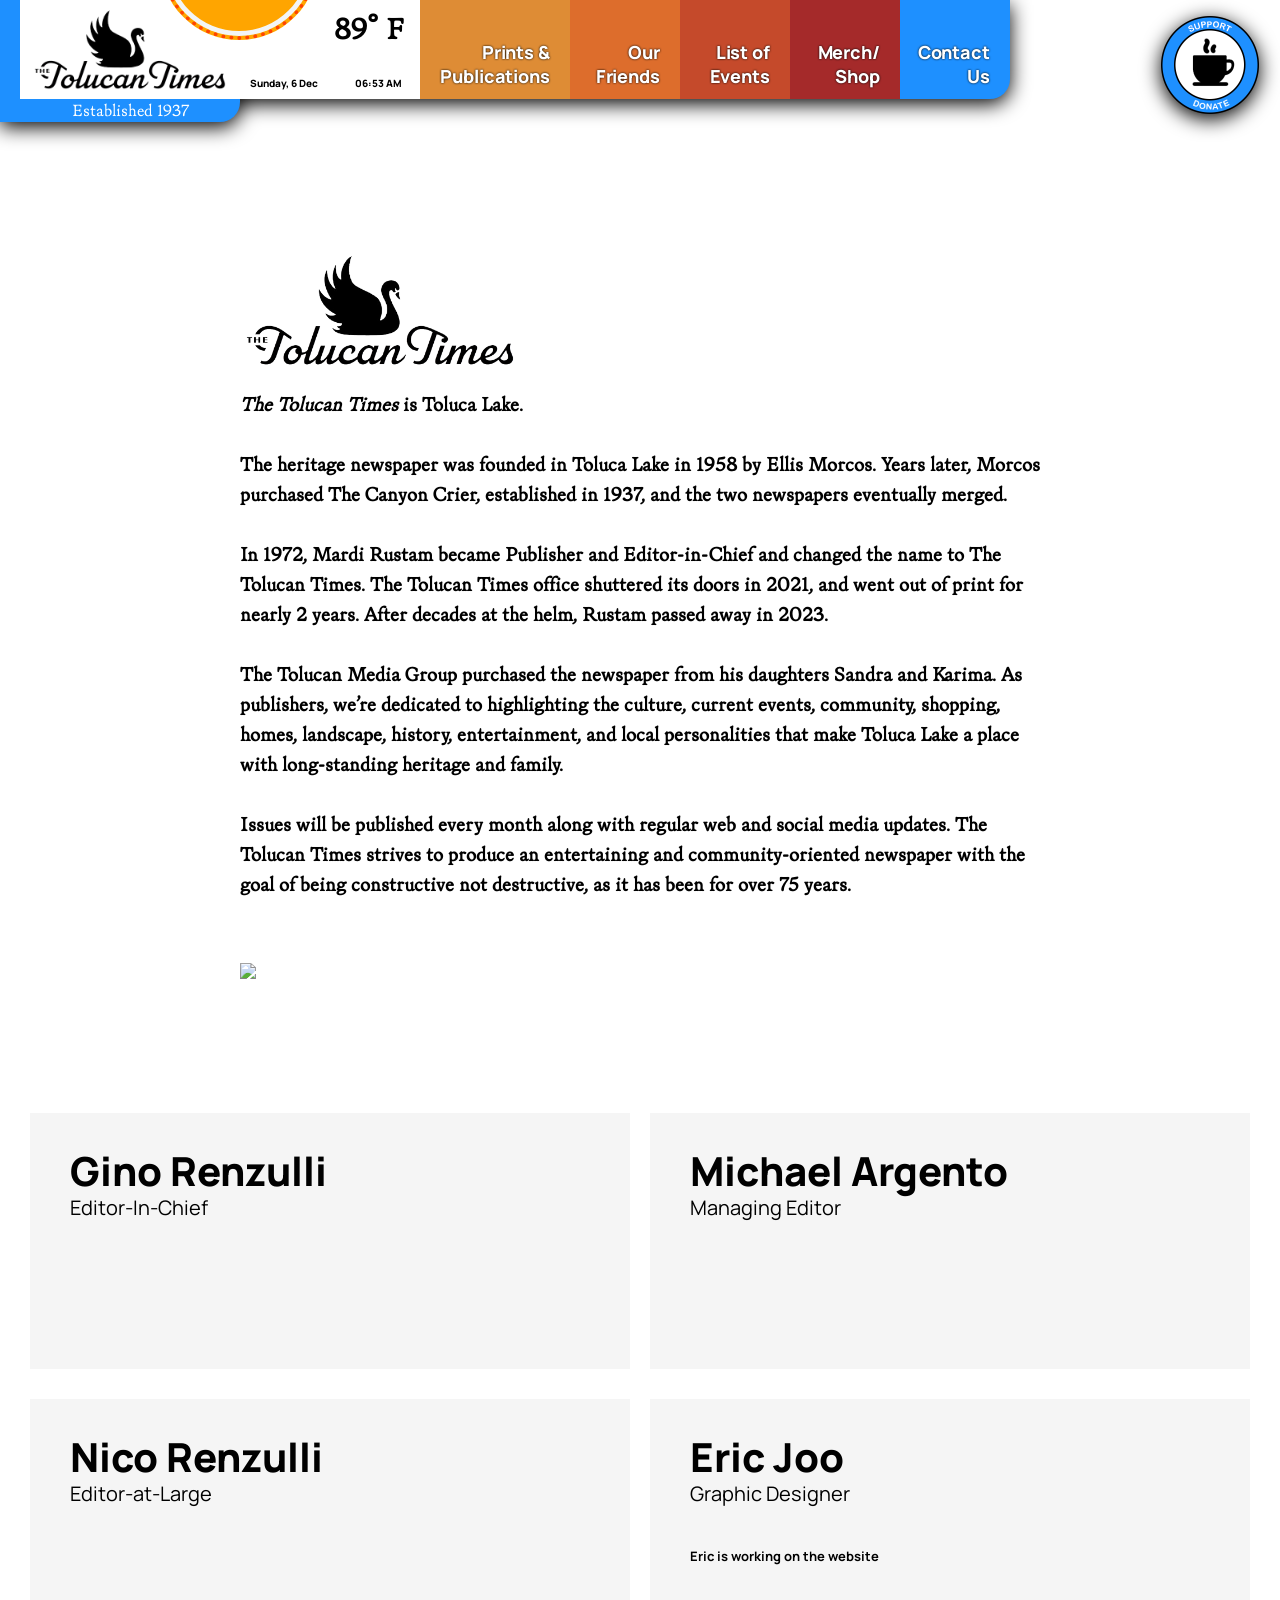
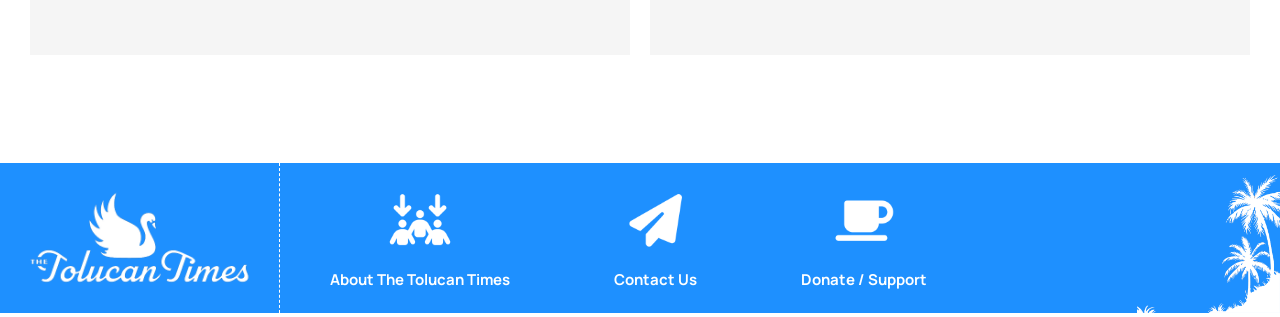
==== aboutus.html @ 935deede "commimts" ====
<!DOCTYPE html>
<html lang="en">

<head>
    <title>The Tolucan Times</title>
    <meta charset="utf-8">
    <meta name="viewport" content="width=device-width, user-scalable=no, minimum-scale=1.0, maximum-scale=1.0">

    <link type="text/css" rel="stylesheet" href="./css/style.css">
    <link type="text/css" rel="stylesheet" href="./css/nav.css">
    <link type="text/css" rel="stylesheet" href="./css/swiper.css">
    <link type="text/css" rel="stylesheet" href="./css/frontpage.css">
    <link type="text/css" rel="stylesheet" href="./css/weather.css">
    <link type="text/css" rel="stylesheet" href="./css/footer.css">
    <link type="text/css" rel="stylesheet" href="./css/aboutus.css">

    <link type="text/css" rel="stylesheet" href="./css/publications.css">

    <link rel="icon" type="image/png" href="images/TTT_Favicon.png">

    <script src="https://cdn.jsdelivr.net/npm/jquery@3.4.1/dist/jquery.min.js"></script>

    <script src="https://unpkg.com/typewriter-effect@latest/dist/core.js"></script>

    <script src="https://cdn.jsdelivr.net/npm/swiper@11/swiper-bundle.min.js"></script>
    <link rel="stylesheet" href="https://cdn.jsdelivr.net/npm/swiper@11/swiper-bundle.min.css" />

    <link rel="preconnect" href="https://fonts.googleapis.com">
    <link rel="preconnect" href="https://fonts.gstatic.com" crossorigin>
    <link href="https://fonts.googleapis.com/css2?family=Syne+Mono&display=swap" rel="stylesheet">

</head>

<body>

    <div class="nav-container">
        <div class="color-container">
            <span></span>
            <img id="mobilenav"
                src="https://upload.wikimedia.org/wikipedia/commons/thumb/b/b2/Hamburger_icon.svg/1024px-Hamburger_icon.svg.png">
        </div>


        <div class="mobilenavbox" id="mobilenavbox">

            <a href="./aboutus.html">
                <div class="mobile-about-box"><img
                        src="https://icons.veryicon.com/png/o/miscellaneous/jt2/question-mark-circle.png"></div>
            </a>

            <a href="https://www.instagram.com/thetolucantimesla/" target="_blank">
                <div class="mobile-social-box"><img src="https://cdn-icons-png.flaticon.com/256/145/145805.png"></div>
            </a>

            <a href="https://ko-fi.com/tolucantimesla#paypalModal">
                <div class="mobile-donate-box"><img src="./images/icons/Donate_Icon.png"></div>
            </a>

            <img src="./images/TT_Swan_BacktoSchool.png">

            <a href="./publicationshome.html">
                <div style="background-color: #de8c35; width: 180px;" class="mobile-sub-box">Prints & Publications</div>
            </a>
            <a href="./ourfriends.html">
                <div style="background-color: #dd6d2c; width: 155px;" class="mobile-sub-box">Our Friends</div>
            </a>
            <a href="./localevents.html">
                <div style="background-color: #c54a2b; width: 134px;" class="mobile-sub-box">Local Events</div>
            </a>
            <a href="tolucantimesmerch.com">
                <div style="background-color:  brown;  width: 119px;" class="mobile-sub-box">Merch / Shop</div>
            </a>
            <a href="./contactus.html">
                <div style="background-color: dodgerblue; width: 110px;" class="mobile-sub-box">Contact Us</div>
            </a>


            <div class="marquee">
                <h1>New Issue Releasing August 23!  </h1>
            </div>
        </div>

        <a href="./index.html">
            <div class="logo-container">
                <img src="./images/TTT_Logo.png">
                <h1>Established 1937</h1>
            </div>
        </a>

        <div class="link-container-0">

            <div class="disc-container">
                <h1></h1>
            </div>

            <div class="container">
                <div class="current-info">

                    <div class="date-container">

                        <div class="date" id="date">
                            Have A Good Day!
                        </div>
                        <div class="time" id="time">
                            <span id="am-pm"></span>
                        </div>


                        <div class="others" id="current-weather-items">


                        </div>
                    </div>
                </div>

                <div class="today" id="current-temp">
                    <div class="other">

                        <div class="temp-night">89&#176; F</div>
                    </div>
                </div>


            </div>
        </div>

        <a href="./publicationshome.html">
            <div class="link-container-1">
                <h1>Prints &<br>Publications</h1>
            </div>
        </a>

        <a href="./ourfriends.html">
            <div class="link-container-2">
                <h1>Our<br>Friends</h1>
            </div>
        </a>

        <a href="./localevents.html">
            <div class="link-container-3">
                <h1>List of<br>Events</h1>
            </div>
        </a>

        <a href="tolucantimesmerch.com">
            <div class="link-container-4">
                <h1>Merch/<br>Shop</h1>
            </div>
        </a>

        <a href="./contactus.html">
            <div class="link-container-5">
                <h1>Contact Us</h1>
            </div>
        </a>

        <a href="https://ko-fi.com/tolucantimesla#paypalModal">
            <div class="donate-container">
                <img src="./images/icons/Donate_Icon.png">
                <!-- <h1>Support by Donating</h1> -->
            </div>
        </a>

    </div>


    <div class="aboutus-container">

        <div class="aboutus-intro-container">
            <img src="./images/TTT_Logo.png" style="width:280px">
            <h1><span style="font-style: italic;">The Tolucan Times</span>  is Toluca Lake.<br><br>
The heritage newspaper was founded in Toluca Lake in 1958 by Ellis Morcos. Years later, Morcos purchased The Canyon Crier, established in 1937, and the two newspapers eventually merged.<br><br>
In 1972, Mardi Rustam became Publisher and Editor-in-Chief and changed the name to The Tolucan Times. The Tolucan Times office shuttered its doors in 2021, and went out of print for nearly 2 years. After decades at the helm, Rustam passed away in 2023.<br><br>
The Tolucan Media Group purchased the newspaper from his daughters Sandra and Karima. As publishers, we’re dedicated to highlighting the culture, current events, community, shopping, homes, landscape, history, entertainment, and local personalities that make Toluca Lake a place with long-standing heritage and family.<br><br>
Issues will be published every month along with regular web and social media updates. The Tolucan Times strives to produce an entertaining and community-oriented newspaper with the goal of being constructive not destructive, as it has been for over 75 years.
</h1>
            <img src="./images/about_us_image.JPG">
            
        </div>

        <div class="writer-container">
            <div class="writer-box">
                <h1>Gino Renzulli</h1>
                <h2>Editor-In-Chief</h2>
                <h3></h3>
                <h4>
                </h4>
                <!-- <img src="./images/Gino_Profile.png"> -->
            </div>
            <div class="writer-box">
                <h1>Michael Argento</h1>
                <h2>Managing Editor</h2>
                <h3></h3>
                <h4></h4>
                    <!-- <img src="./images/Michael_Profile.png"> -->
            </div>
            
        </div>
        
        
        <div class="writer-container">
             <div class="writer-box">
                <h1>Nico Renzulli</h1>
                <h2>Editor-at-Large</h2>
                <h3></h3>
                <h4></h4>
                    <!-- <img src="./images/Michael_Profile.png"> -->
            </div>
            <div class="writer-box">
                <h1>Eric Joo</h1>
                <h2>Graphic Designer</h2>
                <h4>Eric is working on the website
                </h4>
                <!-- <img src="./images/Gino_Profile.png"> -->
            </div>
        </div>
        <br>
        <br>
        <br>
        <br>
        <br>
        <br>


    </div>

    



    <footer>

        <a href="./index.html">
            <div class="footer-logo"><img src="./images/TTT_Logo.png"></div>
        </a>

        <div class="footer-links">
            <a href="./aboutus.html">
                <div class="footer-link"><img src="./images/icons/AbouUs_Icon.png"></div>
                <h1>About The Tolucan Times</h1>
            </a>
        </div>
        <div class="footer-links">
            <a href="./contactus.html">
                <div class="footer-link"><img src="./images/icons/Contact_Icon.png"></div>
                <h1>Contact Us</h1>
            </a>
        </div>
        <div class="footer-links">
            <a href="https://ko-fi.com/tolucantimesla#paypalModal">
                <div class="footer-link"><img src="./images/icons/FooterDonate_Icon.png"></div>
                <h1>Donate / Support</h1>
            </a>
        </div>

        <div class="footer-bg">
            <img src="./images/Footer_Bg_Desktop.png">
        </div>

        <a href="./index.html">
            <div class="mobile-footer">
                <img src="./images/TTT_Logo.png">
            </div>
        </a>

        <div class="mobile-footer-links">
            <a href="./aboutus.html">
                <h1>About Us</h1>
            </a>
            <a href="./contactus.html">
                <h1>Contact Us</h1>
            </a>
            <a href="https://ko-fi.com/tolucantimesla#paypalModal">
                <h1>Donate / Support</h1>
            </a>
        </div>

        <div class="mobile-footer-bg">
            <img src="./images/Footer_Bg.png">
        </div>




    </footer>


    <script src="https://cdnjs.cloudflare.com/ajax/libs/moment.js/2.29.1/moment.min.js"
        integrity="sha512-qTXRIMyZIFb8iQcfjXWCO8+M5Tbc38Qi5WzdPOYZHIlZpzBHG3L3by84BBBOiRGiEb7KKtAOAs5qYdUiZiQNNQ=="
        crossorigin="anonymous" referrerpolicy="no-referrer"></script>

    <script src="javascript/script.js"></script>


    <!-- Mobile Nav Button -->
    <script>
        $("#mobilenav").click(function () {
            $("#mobilenavbox").toggle();
        });
    </script>

<script>
    var app = document.getElementById('intro');

var typewriter = new Typewriter(app, {
    loop: true,
    delay: 105,
});

typewriter.typeString('-Founders Name 1937')
    .pauseFor(250000)
    .deleteAll()
    .start();
</script>




</body>

</html>
---- css/style.css ----
@font-face {
    font-family: pt root;
    src: url(../fonts/pt-root.ttf);
}

@font-face {
    font-family: Fraunces;
    src: url(../fonts/Fraunces.ttf);
}

@font-face {
    font-family: Fraunces Italic;
    src: url(../fonts/Fraunces-Italic.ttf);
}

@font-face {
    font-family: Manrope;
    src: url("../fonts/Manrope.ttf");
}

@font-face {
    font-family: Bookish;
    src: url("../fonts/Bookish.otf");
}

body {
    margin: 0px;
    padding: 0px;
}

/* hide scrollbar but allow scrolling */
element {
    -ms-overflow-style: none; /* for Internet Explorer, Edge */
    scrollbar-width: none; /* for Firefox */
    overflow-y: scroll;
  }
  body::-webkit-scrollbar {
    display: none; /* for Chrome, Safari, and Opera */
  }



.slide-container {
    z-index: -2;
    width: 100vw;
    height: 60vh;
    min-height: 500px;
    background-color: antiquewhite;
    margin: 0px;
    padding: 0px;
}

.hp-container{
    width: 100%;
    height: 400px;
    box-sizing: border-box;
    display: flex;
    flex-direction: row;
}

@media all and (max-width: 800px) {
    .hp-container{
       flex-direction: column;
       height: 1142px;
    }
}

.medium-box{
    width: 50vw;
    box-sizing: border-box;
    padding: 0px;
    margin: 0px;
    text-align: center;
    
}

@media all and (max-width: 800px) {
    .medium-box{
       width: 100vw;
    }
}

.medium-box img{
    object-fit: cover;
    width: 100%;
    height: 100%;
}

.medium-box-links{
    width: 25vw;
    box-sizing: border-box;
    padding: 0px;
    margin: 0px;
    text-align: center;
    
}

@media all and (max-width: 800px) {
    .medium-box-links{
       width: 100vw;
       height: 450px;
    }
}

.medium-box-links img{
    object-fit: cover;
    width: 100%;
    height: 100%;
}



.medium-sub-box{
    height: 50%;
    width: 100%;
    border-bottom: 1px solid black;
    box-sizing: border-box;
    background-color: aliceblue;
}

@media all and (max-width: 800px) {
    .medium-sub-box{
       width: 100%;
    }
}

.medium-sub-box h1{

    position: absolute;
    font-family: Manrope;
    font-size: 20px;
    line-height: 50px;
    font-weight: 900;
    letter-spacing: -0.1px;
    margin-left: 20px;
    margin-top: 20px;
    color: black;
    background-color: #de8c35;
    border-radius: 100px;
    padding: 0px 20px;
    filter: drop-shadow(0px 3px 4px black);
}

.medium-sub-box img{
    object-fit: cover;
    width: 100%;
    height: 100%;

}

.medium-featured-box{
    height: 100%;
    border-bottom: 1px solid black;
    box-sizing: border-box;
    align-items: center;
}

.medium-featured-box img{
    object-fit: cover;
    width: 100%;
    height: 100%;
}

.medium-featured-text{
    position: absolute;
    left: 0;
    z-index: 2;
    width: 200px;
    height: 110px;
    background-color:#de8c35;
    border-radius: 0px 0px 30px 0px;
    filter: drop-shadow(0px 3px 4px black);
}

.medium-featured-text h1{
    font-family: Manrope;
    font-size: 20px;
    font-weight: 900;
    width: 80%;
    margin: auto;
    padding-top: 25px;
    color: black;
}

.medium-featured-text h2{
    font-family: Manrope;
    font-size: 13px;
    font-weight: 300;
    color: white;
    width: 120px;
    margin: auto;
    margin-top: 5px;
    padding: 7px 0px;
    background-color: #c54a2b;
    border-radius: 100px;
}


.large-box{
    width: 50vw;
    box-sizing: border-box;
    padding: 10px 30px;
    margin: 0px;
    border-left: .5px solid black;
    border-right: .5px solid black;
    border-bottom: .5px solid black;
    text-align: center;
    align-items: center;
}

@media all and (max-width: 800px) {
    .large-box{
       width: 100vw;
    }
}

.large-box h1{

    font-family: Bookish;
    font-size: 20px;
    font-weight: 900;
    letter-spacing: -0.1px;
    text-transform: uppercase;
    color: black;

}

.large-box img{
    object-fit: cover;
    width: 100%;
    height: 80%;
}

.mobile-hp-container{
    width: 100vw;
    height: 50vw;
    display:none;
}

@media all and (max-width: 800px) {
    .mobile-hp-container{
       display: flex;
       flex-direction: row;
    }
}

.mobilehp-sub-box{
    width: 50%;
    height: 100%;
}

.mobilehp-sub-box img{
    object-fit: cover;
    width: 100%;
    height: 100%;
}
---- css/nav.css ----
.nav-container {
    position: absolute;
    top: 0px;
    left: 0px;
    width: 100vw;
    height: 100px;
    display: flex;
    flex-direction: row;
    z-index: 5;
    filter: drop-shadow(0px 5px 10px black);
}

.color-container {
    width: 20px;
    height: 122px;
    padding: 0px;
    margin: 0px;
    background-color: dodgerblue;
    display: flex;
    justify-content: center;
    align-items: center;

}

@media all and (max-width: 800px) {
    .color-container{
       width: 40px;
       height: 80px;
      
    }
}

.color-container img{
    display: none;
    object-fit: contain;
    height: 50%;
    width: 63%;
    filter: invert(1);
    vertical-align: middle;
}

@media all and (max-width: 800px) {
    .color-container img{
       display: block;
    }
}

#mobilenav{
    padding: 12px 3px;
}

.mobilenavbox{
    display: none;
    position: absolute;
    top: 80px;
    width: 100%;
    height: 295px;
    background-color: white;
    
    transform-origin: top;
    padding: 20px 0px;
    margin: 0px;
    flex-direction: row;
    box-sizing: border-box;
}

.mobilenavbox img{
    position: absolute;
    top: 0px;
    left: 0px;
    object-fit: cover;
    width: 100%;
    height: 100%;
  
}


#mobilenavbox{

}

@keyframes mobileload {

    0% {
        transform: scaleY(0%);
    }


    100% {
        transform: scaleY(100%);
    }

}

.mobile-sub-box{
    width: fit-content;
    height: 22px;
    margin-bottom: 10px;
    padding: 10px 20px 10px 18px;
    color: white;
    font-family: manrope;
    font-size: 16px;
    font-weight: 600;
    border-radius: 0px 100px 100px 0px;
    filter: drop-shadow(0px 3px 0.1px darkgrey);
  
}

.mobile-about-box{
    position: absolute;
    right: 0px;
    top: 20px;
    width: 45px;
    height: 45px;
    border-radius: 5px 0px 0px 5px;
    background-color: #de8c35;
    z-index: 2;
    filter: drop-shadow(0px 3px 0.1px darkgrey)
}

.mobile-about-box img{
    object-fit: cover;
    width: 60%;
    height: 60%;
    filter: invert(1);
    position: absolute;
    top: 50%;
    left: 50%;
    transform: translate(-50%, -50%);
}

.mobile-social-box{
    position: absolute;
    right: 0px;
    top: 75px;
    width: 45px;
    height: 45px;
    border-radius: 5px 0px 0px 5px;
    background-color: #dd6d2c;
    z-index: 2;
    filter: drop-shadow(0px 3px 0.1px darkgrey)
}

.mobile-social-box img{
    object-fit: cover;
    width: 60%;
    height: 60%;
    filter: brightness(4);
    position: absolute;
    top: 50%;
    left: 50%;
    transform: translate(-50%, -50%);
}

.mobile-donate-box{
    position: absolute;
    right: 20px;
    top: 190px;
    width: 80px;
    height: 80px;
    border-radius: 100%;
    z-index: 2;
}

.mobile-donate-box img{
    object-fit: cover;
    width: 100%;
    height: 100%;
}

.marquee{
    position: absolute;
    display: flex;
    top: 295px;
    left: 0px;
    width: 100vw;
    height: 20px;
    background-color: tan;
    padding-bottom: 7px;
    overflow: hidden;
}

.marquee h1{
    font-family: Manrope;
    font-size: 10px;
    font-weight: 200;
    white-space: nowrap;
}

.logo-container {
    width: 200px;
    height: 100px;
    padding: 0px 10px;
    margin: 0px;
    background-color: white;
}

@media all and (max-width: 800px) {
    .logo-container{
        width: 180px;
       height: 70px;
       padding: 5px 0px;
    }
}

.logo-container img {
    object-fit: contain;
    width: 100%;
    height: 100%;
}

.logo-container h1 {
    position: absolute;
    left: 20px;
    top: 88px;
    width: 220px;

    font-family: Bookish;
    font-size: 17px;
    font-weight: 400;
    color: white;
    padding: 1.1px 0px;

    background-color: dodgerblue;
    text-align: center;
    border-radius: 0px 0px 20px 0px;
}

@media all and (max-width: 800px) {
    .logo-container h1{
        display: none;
        width: 180px;
        font-size: 12px;
       left: 20px;
       top: 72px;
       height: 15px;
       padding-top: 4px;
    }
}

.nav-container a {
    text-decoration: none;
}

.disc-container{
    width: 150px;
    height: 150px;
    border-radius: 100%;

    position: absolute;
    left: 160px;
    top: -118px;

    background-color: orange;
    
    border: 4px dotted orangered;
    box-shadow: 0 0 0 5px #f3f5f6 inset;
    animation: linear 50s rotatesun infinite;
    transform: rotate(0deg);
}

@media all and (max-width: 800px) {
    .disc-container{
        left: 160px;
    }
}

@keyframes rotatesun {

    0% {
        transform: rotate(0deg);
    }


    100% {
        transform: rotate(360deg);
    }

}

.link-container-0 {
    width: 180px;
    height: 99px;
    background-color: white;
    box-sizing: border-box;

    text-align: left;
    transition: .2s;
    overflow: hidden;
}

@media all and (max-width: 800px) {
    .link-container-0{
       width: calc(100vw - 220px);
       height: 80px;
    }
}

.link-container-0 h1 {
    font-family: Manrope;
    font-size: 12px;
    line-height: 18px;
    font-weight: 900;
    letter-spacing: -0.1px;
    color: black;
    margin: 0px;
    padding: 15px 0px 0px 15px;
}

.link-container-1 {
    width: 150px;
    height: 99px;
    background-color: #de8c35;
    box-sizing: border-box;

    text-align: right;
    transition: .2s;
}

.link-container-1 h1 {
    font-family: Manrope;
    font-size: 18px;
    font-weight: 900;
    letter-spacing: -0.1px;
    color: white;
    filter: drop-shadow(0px 0px 1px black);
    margin: 0px;
    padding: 40px 20px 0px 0px;
}

.link-container-2 {
    width: 110px;
    height: 99px;
    background-color: #dd6d2c;
    box-sizing: border-box;

    text-align: right;
    transition: .2s;

}

.link-container-2 h1 {
    font-family: Manrope;
    font-size: 18px;
    font-weight: 900;
    letter-spacing: -0.1px;
    color: white;
    filter: drop-shadow(0px 0px 1px black);
    margin: 0px;
    padding: 40px 20px 0px 0px;
}

.link-container-3 {
    width: 110px;
    height: 99px;
    background-color: #c54a2b;
    box-sizing: border-box;
    transition: .2s;
    text-align: right;
}

.link-container-3 h1 {
    font-family: Manrope;
    font-size: 18px;
    font-weight: 900;
    letter-spacing: -0.1px;
    color: white;
    filter: drop-shadow(0px 0px 1px black);
    margin: 0px;
    padding: 40px 20px 0px 0px;
}

.link-container-4 {
    width: 110px;
    height: 99px;
    background-color: brown;
    box-sizing: border-box;
    border-radius: 0px 0px 0px 0px;
    text-align: right;
    transition: .2s;
}

.link-container-4 h1 {
    font-family: Manrope;
    font-size: 18px;
    font-weight: 900;
    letter-spacing: -0.1px;
    color: white;
    filter: drop-shadow(0px 0px 1px black);
    margin: 0px;
    padding: 40px 20px 0px 0px;
}

.link-container-5 {
    width: 110px;
    height: 99px;
    background-color: dodgerblue;
    box-sizing: border-box;
    border-radius: 0px 0px 20px 0px;
    text-align: right;
    transition: .2s;
}

.link-container-5 h1 {
    font-family: Manrope;
    font-size: 18px;
    font-weight: 900;
    letter-spacing: -0.1px;
    color: white;
    filter: drop-shadow(0px 0px 1px black);
    margin: 0px;
    padding: 40px 20px 0px 0px;
}

.link-container-1:hover {
    background-color: dodgerblue;
}
.link-container-2:hover {
    background-color: dodgerblue;
}
.link-container-3:hover {
    background-color: dodgerblue;
}
.link-container-4:hover {
    background-color: dodgerblue;
}
.link-container-5:hover {
    background-color: dodgerblue;
}

@media all and (max-width: 800px) {
    .link-container-1{
       display: none;
    }
    .link-container-2{
        display: none;
    }
    .link-container-3{
        display: none;
    }
    .link-container-4{
        display: none;
    }
    .link-container-5{
        display: none;
    }
}


.donate-container {
    position: absolute;
    right: 20px;
    top: 15px;
    width: 100px;
    height: 100px;
    border-radius: 100%;
    transition: 2s;
    z-index: 5;
    padding: 0px;
    text-align: center;
}

@media all and (max-width: 800px) {
        .donate-container{
           display: none;
        }
    }



.donate-container img{
    object-fit: cover;
    width: 100%;
    height: 100%;

}

.donate-container h1{ 
    display: none;
    font-family: Manrope;
    font-weight: 900;
    font-size: 20px;
    color: white;
    margin-top: 30px;
    transition: .5s;
    filter: drop-shadow(0 0 1px black);
    animation: .5s loadindonate;
    transform: translateY(0px);
}

.donate-container:hover{
    transform: rotate(360deg);
}
---- css/frontpage.css ----
.frontpage-container {
    height: 500px;
    width: 100vw;

}

.frontpage-header {
    width: 40vw;
    height: 120px;
    margin: auto;
    margin-top: -10px;
    text-align: center;
    border: 1px dashed black;
    border-width: 0px 1px;
}

.frontpage-header h1 {
    font-family: Bookish;
    font-size: 50px;
    border-bottom: 1px dashed black;
    letter-spacing: -.1px;

    padding-top: 20px;
}

.frontpage-header h2 {
    font-family: Bookish;
    font-size: 15px;
    margin-top: -20px;
}

.frontpage-article-container {
    width: 96vw;
    margin-top: 20px;
    margin-left: 2vw;
    margin-right: 2vw;
    display: flex;
    flex-direction: row;
    border-top: 1px dashed black;
}

.tall-article-container {
    width: 30vw;
    padding: 20px;
    text-align: left;
}

.tall-article-container h1 {
    font-family: bookish;
    font-size: 20px;
    font-weight: 300;
    margin-bottom: -0px;
}

.tall-article-container h2 {
    font-family: bookish;
    font-size: 13px;
    font-weight: 300;
    padding-bottom: 30px;
    border-bottom: 1px dashed black;
}

.middle-article-container {
    width: 46vw;
    border-left: 1px dashed black;
    border-right: 1px dashed black;
    padding: 10px;
    text-align: center;

}

.middle-article-container p{
    font-family: manrope;
    font-weight: 300;
    font-size: 10px;
    padding: 0px;
    margin-top: -2px;
}

.middle-article-container h1 {
    font-family: Bookish;
    font-weight: 300;
    font-size: 30px;
    line-height: 45px;
    padding: 0px;
    padding-bottom: 15px;
    margin: 15px 10px 10px 10px;
    border-bottom: 1px dashed black;
}

.middle-article-container img{
    object-fit: cover;
    width: 100%;
    height: 100%;
}

.spacer-container{
    width: 100vw;
    height: 50vh;
}
---- css/weather.css ----
@import url('https://fonts.googleapis.com/css2?family=Poppins:wght@100;200;400;700&display=swap');


.date-container .time{
    position: absolute;

    left: 355px;
    top: 76px;

    font-family: Manrope;
    font-weight: 900;
    font-size: 10px;
}

@media all and (max-width: 800px) {
    .date-container .time{
       left: auto;
       right: 10px;
       top: 60px;
       font-size: 10px;
       font-weight: 300;
    }
}


.date-container .date{
    position: absolute;

    left: 250px;
    top: 76px;

    font-family: Manrope;
    font-weight: 900;
    font-size: 10px;
}

@media all and (max-width: 800px) {
    .date-container .date{
       left: auto;
       right: 10px;
       top: 45px;
       font-size: 10px;
       font-weight: 300;
    }
}

.today .temp-night{
    position: absolute;

    left: 334px;
    top: 10px;

    font-family: Bookish;
    font-weight: 900;
    font-size: 30px;

    
}

@media all and (max-width: 800px) {
    .today .temp-night{
       left: auto;
       right: 10px;
       top: 10px;
       font-size: 18px;
       font-weight: 300;
    }
}
---- css/footer.css ----
footer {
    position: absolute;
    width: 100vw;
    height: 150px;
    background-color: dodgerblue;
}

@media all and (max-width: 800px) {
    .footer {
        height: 500px;
    }
}

.footer-logo {
    height: 100px;
    float: left;
    padding: 25px;
    border-right: 1px dashed white;
}

@media all and (max-width: 800px) {
    .footer-logo {
        display: none;
    }
}

.footer-logo img {
    object-fit: contain;
    height: 100%;
    width: 100%;
    filter: invert(1);
}

.footer-links {
    padding: 0px 50px;
    margin-top: 22px;
    display: inline-block;
}

@media all and (max-width: 800px) {
    .footer-links {
        display: none;
    }
}



.footer-links a {
    text-decoration: none;
}

.footer-link {

    text-align: center;
}

.footer-link img {
    width: 70px;
}

.footer-links h1 {
    text-decoration: none;
    font-family: Manrope;
    font-size: 15px;
    color: white;

}

.footer-bg{
    position: absolute;
    right: 0px;
    bottom: 0px;
    height: 150px;
}

@media all and (max-width: 800px) {
    .footer-bg {
        display: none;
    }
}



.footer-bg img{
    object-fit: cover;
    width: 100%;
    height: 100%;
}

.mobile-footer{
    display: none;
    width: 200px;
    filter: invert(1);
    margin: auto;
    padding-top: 30px;
    
}

@media all and (max-width: 800px) {
    .mobile-footer {
        display: block;
    }
}


.mobile-footer img{
    object-fit: cover;
    width: 100%;
    height: 100%;
}

.mobile-footer-links{
    width: 100vw;
    height: 180px;
    display: none;
    flex-direction: column;
    justify-content: center;
    text-align: center;
    background-color: dodgerblue;
    padding-bottom: 30px;
}

@media all and (max-width: 800px) {
    .mobile-footer-links {
        display: flex;
    }
}

.mobile-footer-links a{
    text-decoration: none;
}

.mobile-footer-links h1{
   
    font-family: Manrope;
    font-size: 15px;
    color: white;
   
}

.mobile-footer-bg{
    display: none;
    width: 100vw;
    position: relative;
    bottom: 90vw;
    z-index: 100;
}

@media all and (max-width: 800px) {
    .mobile-footer-bg {
        display: block;
    }
}

.mobile-footer-bg img{
    object-fit: cover;
    width: 100%;
    height: 100%;
}
---- css/aboutus.css ----
.aboutus-container{
    width: 100vw;
    box-sizing: border-box;
    overflow: hidden;
}

@media all and (max-width: 800px) {
    .aboutus-intro-container {
        width: 250px;
    }
}

.aboutus-intro-container{
    
    width: 800px;
    margin: auto;
    margin-top: 200px;
    margin-bottom: 100px;
}

@media all and (max-width: 800px) {
    .aboutus-intro-container {
        width: 250px;
    }
}

.aboutus-intro-container img{
    width: 250px;
}

.aboutus-intro-container h1{
    font-family: Bookish;
    font-size: 20px;
    line-height: 30px;
    width: 800px;
}

@media all and (max-width: 800px) {
    .aboutus-intro-container h1{
        font-size: 15px;
        line-height: 25px;
        width: 250px;
    }
}

.aboutus-intro-container h2{
    font-family: Manrope;
    font-size: 20px;
    font-weight: 900;
    line-height: 30px;
    width: 80vw;
}

@media all and (max-width: 800px) {
    .aboutus-intro-container h2{
        font-size: 15px;
    }
}

.aboutus-intro-container img{
    width: 100%;
    margin-top: 50px;
}

.writer-container{
    width: 100vw;
    display: flex;
    flex-direction: row;
    padding: 20px;
    box-sizing: border-box;
    margin-bottom: -30px;
}

@media all and (max-width: 800px) {
    .writer-container{
     height: auto;
        flex-direction: column;
        padding: 0px;
    }
}


.writer-box{
    width: 50vw;
    height: 20vw;
    background-color: whitesmoke;
    padding: 10px;
    margin: 10px;
    box-sizing: border-box;
}

@media all and (max-width: 800px) {
    .writer-box{
        width: 100vw;
        height: 70vw;
        margin: 0px;
      
    }
}

.writer-box h1{
    font-family: Manrope;
    font-size: 40px;
    font-weight: 900;
    position: relative;
    padding: 0px;
    margin: 20px 0px;
    margin-bottom: -20px;
    left: 30px;
    z-index: 2;
}

@media all and (max-width: 800px) {
    .writer-box h1{
        font-size: 30px;
        line-height: 40px;
        margin-bottom: -5px;
    }
}

.writer-box h2{
    font-family: Manrope;
    font-size: 20px;
    font-weight: 400;
    position: relative;
    left: 30px;
    margin-bottom: 40px;
    z-index: 2;
}
.writer-box h3{
    font-family: Manrope;
    font-size: 13px;
    font-weight: 400;
    position: relative;
    left: 25px;
    z-index: 2;
}

@media all and (max-width: 800px) {
    .writer-box h3{
        font-size: 10px;
    }
}

.writer-box h4{
    font-family: Manrope;
    font-size: 13px;
    position: relative;
    left: 30px;
    width: 300px;
    z-index: 2;
}

@media all and (max-width: 800px) {
    .writer-box h4{
        font-size: 10px;
        width: 250px;
        
    }
}

.writer-box img{
    position: relative;
    top: -245px;
    object-fit: contain;
    width: 100%;
    height: 100%;
    z-index: 1;
}
---- css/publications.css ----
.publications-container {
    width: 100vw;
    height: 350px;
    display: flex;
    flex-direction: row;
    justify-content: space-evenly;
    padding: 50px 0px;
    margin-bottom: 0px;
}

@media all and (max-width: 800px) {
    .publications-container {
        justify-content: space-evenly;
        height: 240vw;
        flex-wrap: wrap;
        margin-bottom: -40px;
    }
}




.publications-box {
    width: 180px;
    height: 270px;
    text-align: center;
}

@media all and (max-width: 800px) {
    .publications-box {
        width: 45vw;
        height: 50vw;
        background-color: aqua;
    }
}



.publications-box a {
    text-decoration: none;
}

.publications-box h1 {
    font-family: Manrope;
    font-weight: 900;
    font-size: 18px;
    color: black;
    text-decoration: underline;
}

.publications-box h2 {
    font-family: Manrope;
    font-weight: 300;
    font-size: 12px;
    color: black;
}

.publications-box img {
    object-fit: cover;
    width: 100%;
    height: 100%;
    filter: drop-shadow(0px 0px 3px black);
}


.other-publications-container {
    width: 100vw;
    height: 50vw;
    display: flex;
    flex-direction: row;
    margin-top: -50px;
}

@media all and (max-width: 800px) {
    .other-publications-container {
        flex-direction: column;
        height: 200vw;
    }
}

.history-container {
    width: 50%;
    height: 100%;
    text-align: left
}

@media all and (max-width: 800px) {
    .history-container{
        width: 100vw;
    }
}

.history-container h1{
    position: absolute;
    left: 10px;

    width: 400px;

    font-family: Manrope;
    font-size: 18px;
    line-height: 30px;
    color: white;
    background-color: black;
    padding: 30px 30px;
}

@media all and (max-width: 800px) {
    .history-container h1{
        font-size: 12px;
        line-height: 20px;
        width: 70vw;
    }
}

.history-container img{
    object-fit: cover;
    width: 100%;
    height: 100%;
}
.history-container a{
    color: dodgerblue;
}

.obituary-container {
    width: 50%;
    height: 100%;
    background-color: black;
    text-align: right;
}

@media all and (max-width: 800px) {
    .obituary-container{
        width: 100vw;
    }
}

.obituary-container h1{
    position: absolute;
    right: 10px;

    width: 400px;

    font-family: Manrope;
    font-size: 18px;
    line-height: 30px;;
    color: white;
    background-color: black;
    padding: 30px 30px;
}

@media all and (max-width: 800px) {
    .obituary-container h1{
        font-size: 12px;
        line-height: 20px;
    }
}
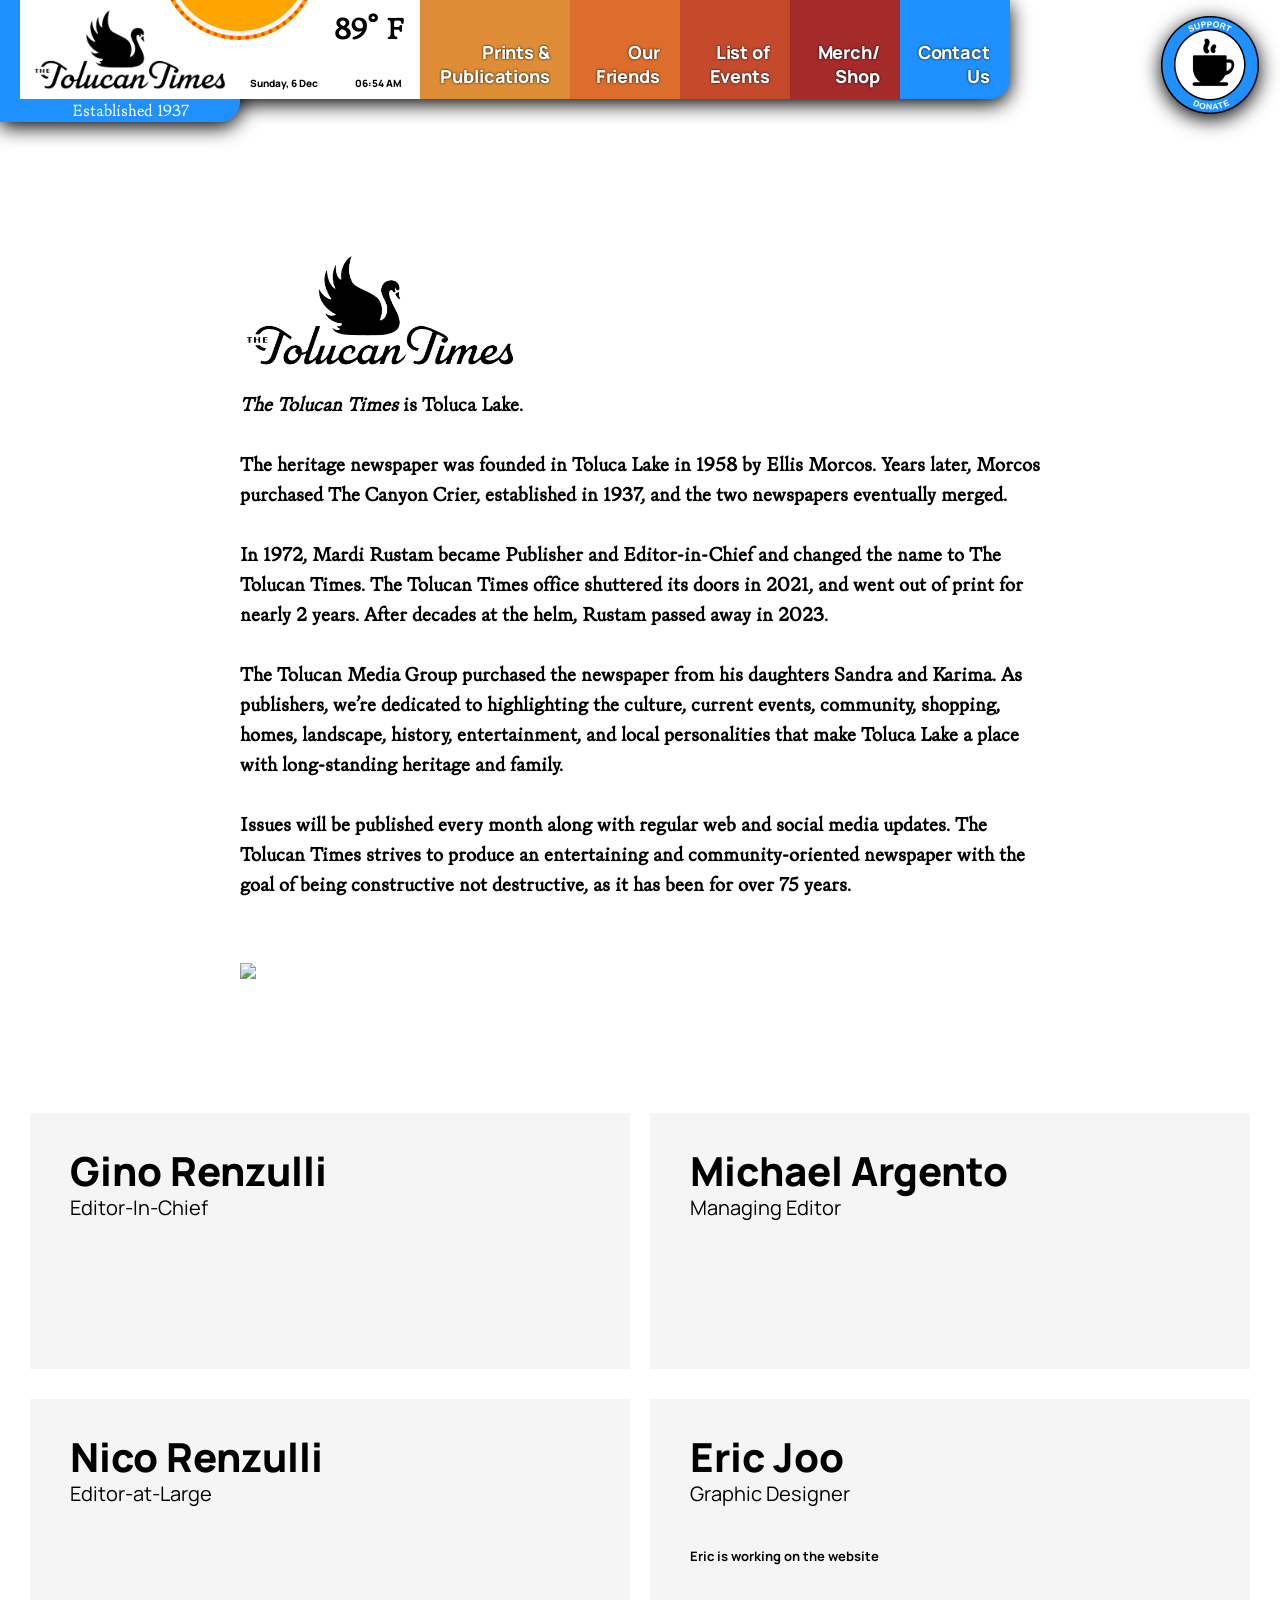
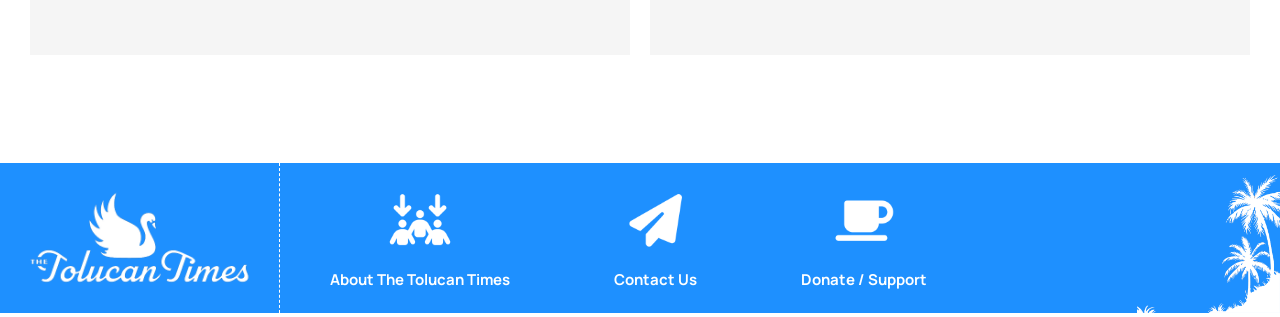
==== commit 1f05673f: "Eric Changes to nav link to shop" ====
--- a/aboutus.html
+++ b/aboutus.html
@@ -67,7 +67,7 @@
             <a href="./localevents.html">
                 <div style="background-color: #c54a2b; width: 134px;" class="mobile-sub-box">Local Events</div>
             </a>
-            <a href="tolucantimesmerch.com">
+            <a href="./comingsoon.html">
                 <div style="background-color:  brown;  width: 119px;" class="mobile-sub-box">Merch / Shop</div>
             </a>
             <a href="./contactus.html">
@@ -142,7 +142,7 @@
             </div>
         </a>
 
-        <a href="tolucantimesmerch.com">
+        <a href="./comingsoon.html">
             <div class="link-container-4">
                 <h1>Merch/<br>Shop</h1>
             </div>
--- a/css/style.css
+++ b/css/style.css
@@ -26,6 +26,7 @@
 body {
     margin: 0px;
     padding: 0px;
+    overflow-x: hidden;
 }
 
 /* hide scrollbar but allow scrolling */
--- a/css/publications.css
+++ b/css/publications.css
@@ -68,6 +68,7 @@
     height: 50vw;
     display: flex;
     flex-direction: row;
+    margin: 0px;
     margin-top: -50px;
 }
 
@@ -81,7 +82,9 @@
 .history-container {
     width: 50%;
     height: 100%;
-    text-align: left
+    text-align: left;
+    box-sizing: border-box;
+    margin: 0px;
 }
 
 @media all and (max-width: 800px) {
@@ -92,16 +95,17 @@
 
 .history-container h1{
     position: absolute;
-    left: 10px;
+    left: 0px;
 
     width: 400px;
 
-    font-family: Manrope;
-    font-size: 18px;
-    line-height: 30px;
-    color: white;
-    background-color: black;
+    font-family: Bookish;
+    font-size: 16px;
+    line-height: 23px;
+    color: black;
+    background-color: white;
     padding: 30px 30px;
+    margin: 50px;
 }
 
 @media all and (max-width: 800px) {
@@ -126,6 +130,9 @@
     height: 100%;
     background-color: black;
     text-align: right;
+    box-sizing: border-box;
+    padding: 30px 30px;
+    margin: 0px;
 }
 
 @media all and (max-width: 800px) {
@@ -135,22 +142,49 @@
 }
 
 .obituary-container h1{
-    position: absolute;
-    right: 10px;
-
-    width: 400px;
 
     font-family: Manrope;
     font-size: 18px;
-    line-height: 30px;;
+  
     color: white;
-    background-color: black;
-    padding: 30px 30px;
+
+}
+
+.obituary-container h2{
+
+    font-family: Manrope;
+    font-size: 10px;
+    margin-top: -10px;
+    margin-bottom: 20px;
+  
+    color: white;
+
+}
+
+.obituary-container a{
+    text-decoration: none;
+   
+}
+
+.obituary-container h1:hover{
+    text-decoration: underline;
 }
 
 @media all and (max-width: 800px) {
     .obituary-container h1{
         font-size: 12px;
+        letter-spacing: -.2px;
         line-height: 20px;
     }
+}
+
+.obitnumber{
+    font-size: 10px;
+}
+
+.obituary-container h3{
+    font-size: 35px;
+    color: white;
+    font-family: manrope;
+    margin-top: 0px;
 }
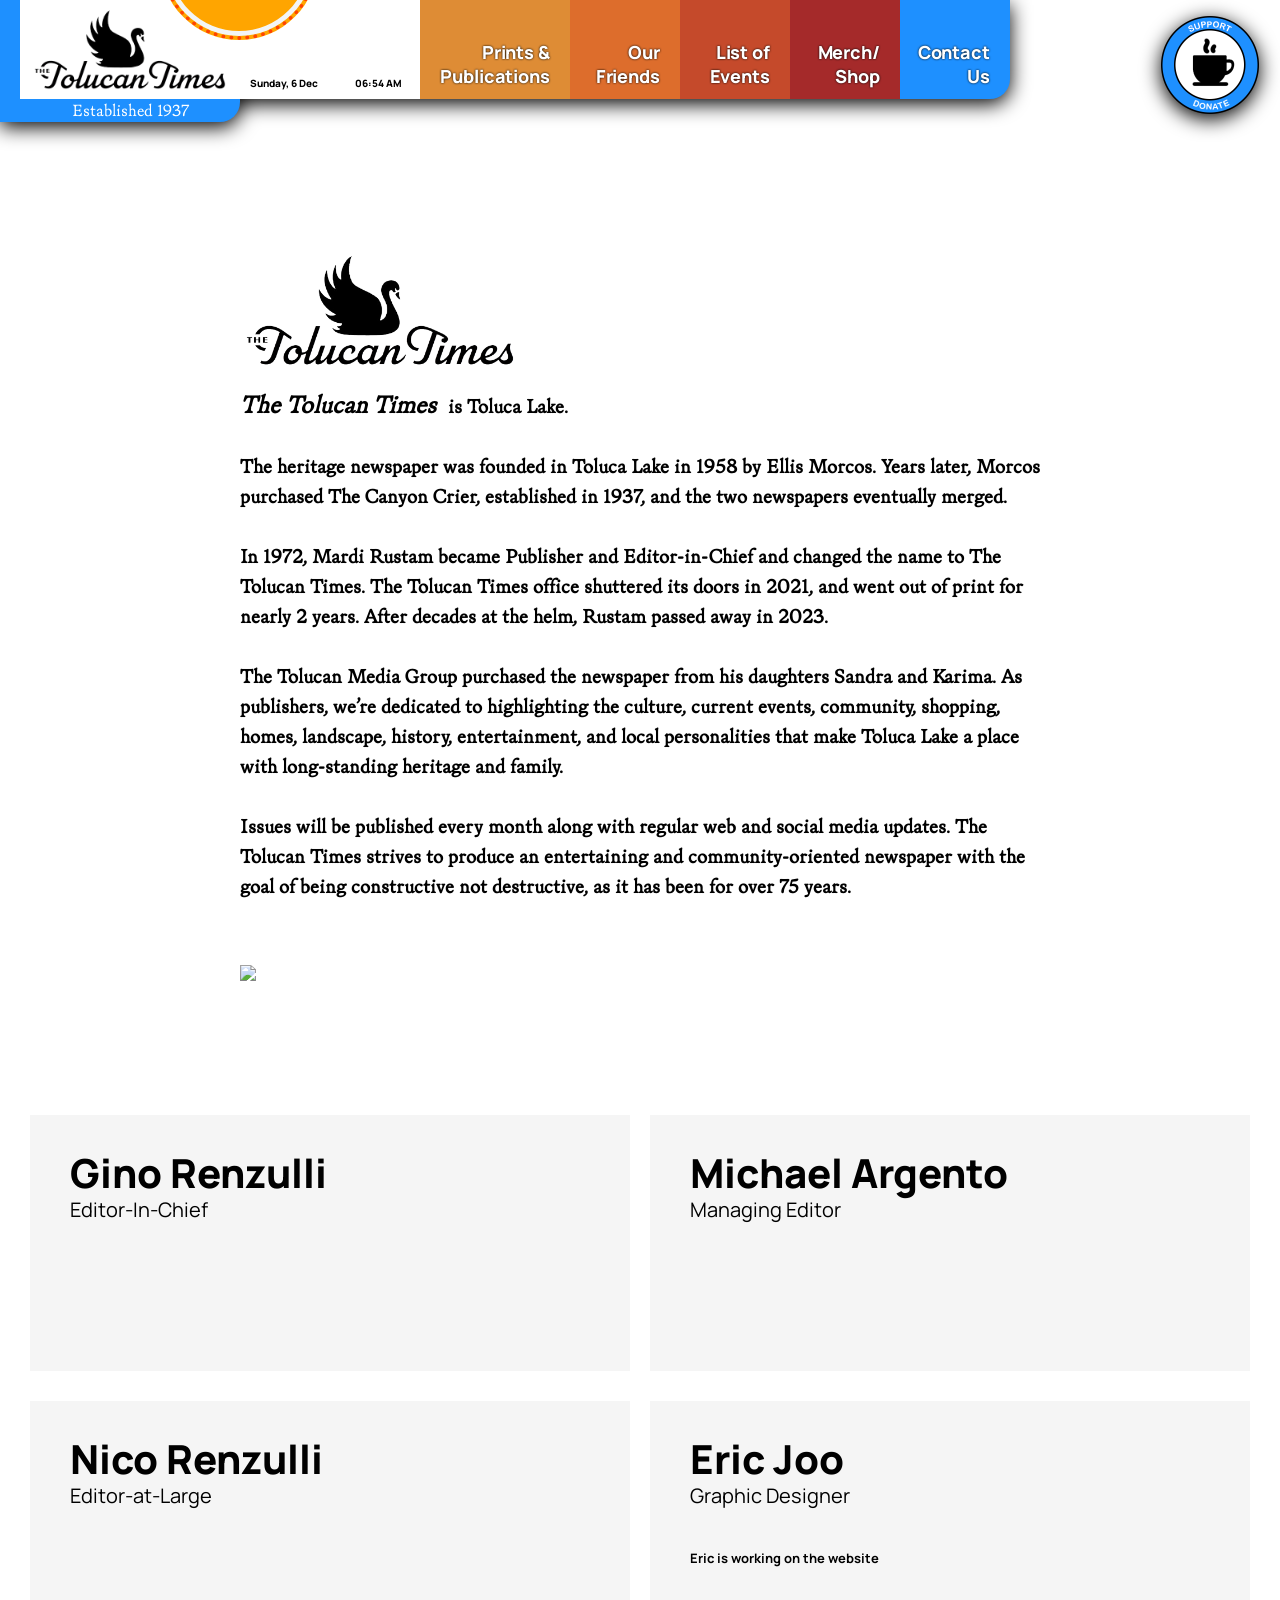
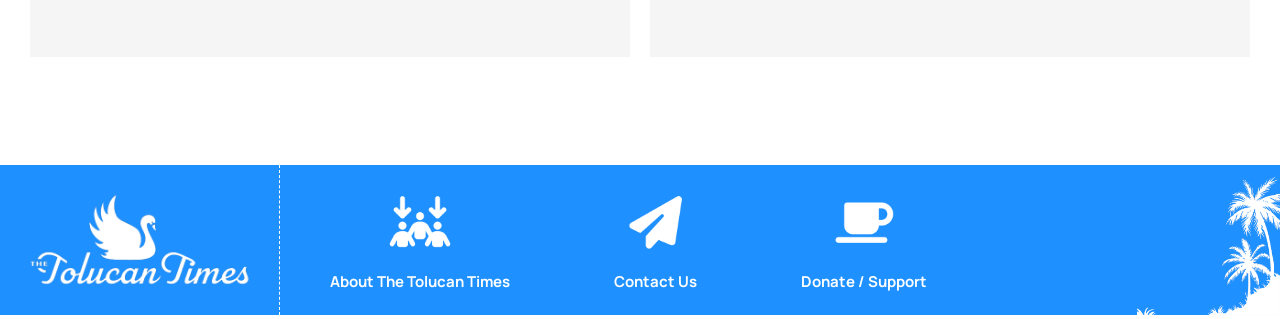
==== commit bd44fe0b: "Eric Nav & Homepage Edits" ====
--- a/aboutus.html
+++ b/aboutus.html
@@ -168,7 +168,7 @@
 
         <div class="aboutus-intro-container">
             <img src="./images/TTT_Logo.png" style="width:280px">
-            <h1><span style="font-style: italic;">The Tolucan Times</span>  is Toluca Lake.<br><br>
+            <h1><span style="font-style: italic; font-size: 25px;">The Tolucan Times </span>  is Toluca Lake.<br><br>
 The heritage newspaper was founded in Toluca Lake in 1958 by Ellis Morcos. Years later, Morcos purchased The Canyon Crier, established in 1937, and the two newspapers eventually merged.<br><br>
 In 1972, Mardi Rustam became Publisher and Editor-in-Chief and changed the name to The Tolucan Times. The Tolucan Times office shuttered its doors in 2021, and went out of print for nearly 2 years. After decades at the helm, Rustam passed away in 2023.<br><br>
 The Tolucan Media Group purchased the newspaper from his daughters Sandra and Karima. As publishers, we’re dedicated to highlighting the culture, current events, community, shopping, homes, landscape, history, entertainment, and local personalities that make Toluca Lake a place with long-standing heritage and family.<br><br>
--- a/css/style.css
+++ b/css/style.css
@@ -142,6 +142,23 @@
     filter: drop-shadow(0px 3px 4px black);
 }
 
+.medium-sub-box h2{
+    position: absolute;
+    font-family: Manrope;
+    font-size: 13px;
+    line-height: 50px;
+    font-weight: 400;
+    letter-spacing: -0.1px;
+    
+    margin-left: 20px;
+    margin-top: 80px;
+    color: white;
+    background-color: #c54a2b;
+    border-radius: 100px;
+    padding: 2px 20px;
+    filter: drop-shadow(0px 3px 4px black);
+}
+
 .medium-sub-box img{
     object-fit: cover;
     width: 100%;
--- a/css/weather.css
+++ b/css/weather.css
@@ -44,7 +44,7 @@
     }
 }
 
-.today .temp-night{
+.today .temp{
     position: absolute;
 
     left: 334px;
@@ -58,7 +58,7 @@
 }
 
 @media all and (max-width: 800px) {
-    .today .temp-night{
+    .today .temp{
        left: auto;
        right: 10px;
        top: 10px;
--- a/css/aboutus.css
+++ b/css/aboutus.css
@@ -16,11 +16,14 @@
     margin: auto;
     margin-top: 200px;
     margin-bottom: 100px;
+    box-sizing: border-box;
 }
 
 @media all and (max-width: 800px) {
     .aboutus-intro-container {
-        width: 250px;
+        width: 100%;
+        padding: 20px;
+        margin-top: 70px;
     }
 }
 
@@ -39,7 +42,7 @@
     .aboutus-intro-container h1{
         font-size: 15px;
         line-height: 25px;
-        width: 250px;
+        width: 100%;
     }
 }
 
@@ -76,6 +79,7 @@
      height: auto;
         flex-direction: column;
         padding: 0px;
+        margin-bottom: 0px;
     }
 }
 
@@ -94,7 +98,7 @@
         width: 100vw;
         height: 70vw;
         margin: 0px;
-      
+        margin-bottom: 10px;
     }
 }
 
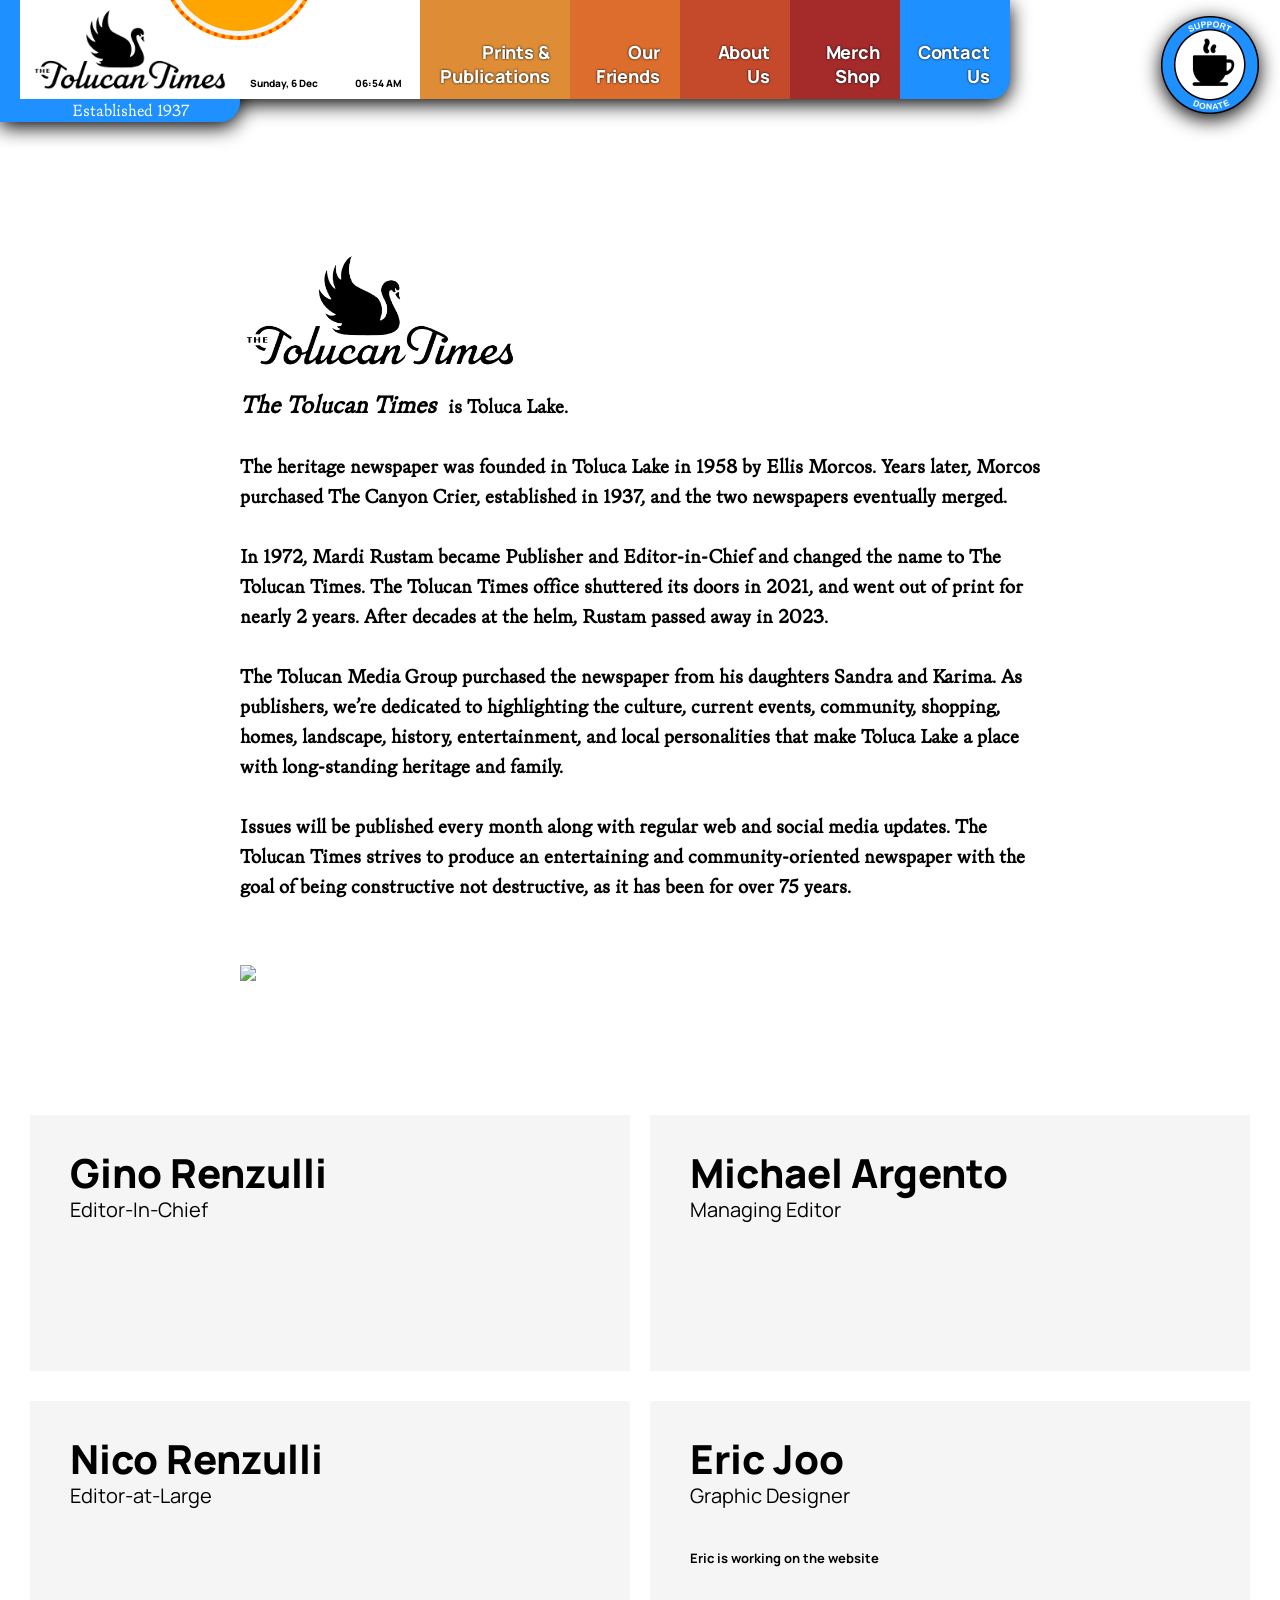
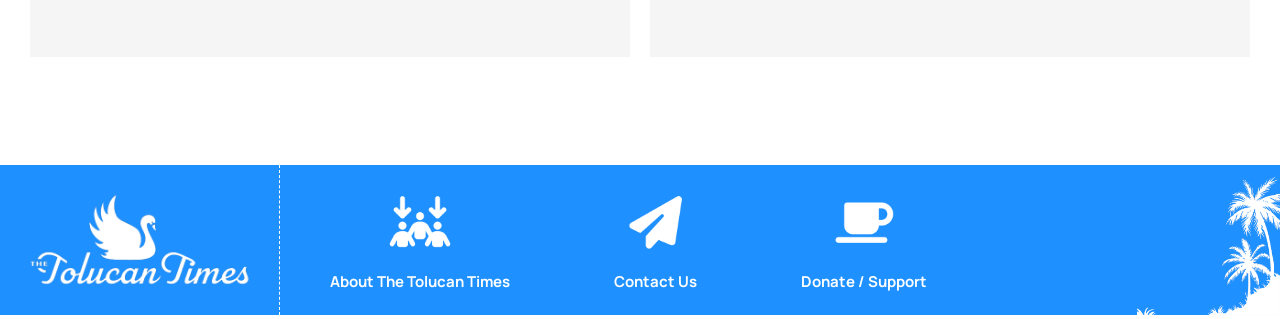
==== commit c7fbebf9: "Eric Final Updates" ====
--- a/aboutus.html
+++ b/aboutus.html
@@ -52,7 +52,7 @@
                 <div class="mobile-social-box"><img src="https://cdn-icons-png.flaticon.com/256/145/145805.png"></div>
             </a>
 
-            <a href="https://ko-fi.com/tolucantimesla#paypalModal">
+            <a href="https://ko-fi.com/thetolucantimes">
                 <div class="mobile-donate-box"><img src="./images/icons/Donate_Icon.png"></div>
             </a>
 
@@ -64,11 +64,11 @@
             <a href="./ourfriends.html">
                 <div style="background-color: #dd6d2c; width: 155px;" class="mobile-sub-box">Our Friends</div>
             </a>
-            <a href="./localevents.html">
-                <div style="background-color: #c54a2b; width: 134px;" class="mobile-sub-box">Local Events</div>
+            <a href="./aboutus.html">
+                <div style="background-color: #c54a2b; width: 134px;" class="mobile-sub-box">About Us</div>
             </a>
             <a href="./comingsoon.html">
-                <div style="background-color:  brown;  width: 119px;" class="mobile-sub-box">Merch / Shop</div>
+                <div style="background-color:  brown;  width: 119px;" class="mobile-sub-box">Merch & Shop</div>
             </a>
             <a href="./contactus.html">
                 <div style="background-color: dodgerblue; width: 110px;" class="mobile-sub-box">Contact Us</div>
@@ -115,8 +115,8 @@
 
                 <div class="today" id="current-temp">
                     <div class="other">
-
-                        <div class="temp-night">89&#176; F</div>
+                      
+                        <div class="temp"></div>
                     </div>
                 </div>
 
@@ -136,15 +136,15 @@
             </div>
         </a>
 
-        <a href="./localevents.html">
+        <a href="./aboutus.html">
             <div class="link-container-3">
-                <h1>List of<br>Events</h1>
+                <h1>About<br>Us</h1>
             </div>
         </a>
 
         <a href="./comingsoon.html">
             <div class="link-container-4">
-                <h1>Merch/<br>Shop</h1>
+                <h1>Merch<br>Shop</h1>
             </div>
         </a>
 
@@ -154,7 +154,7 @@
             </div>
         </a>
 
-        <a href="https://ko-fi.com/tolucantimesla#paypalModal">
+        <a href="https://ko-fi.com/thetolucantimes">
             <div class="donate-container">
                 <img src="./images/icons/Donate_Icon.png">
                 <!-- <h1>Support by Donating</h1> -->
--- a/css/publications.css
+++ b/css/publications.css
@@ -40,12 +40,18 @@
     text-decoration: none;
 }
 
-.publications-box h1 {
+.publications-box h1{
     font-family: Manrope;
     font-weight: 900;
     font-size: 18px;
     color: black;
     text-decoration: underline;
+}
+
+@media all and (max-width: 800px) {
+    .publications-box h1{
+        font-size: 13px;
+    }
 }
 
 .publications-box h2 {
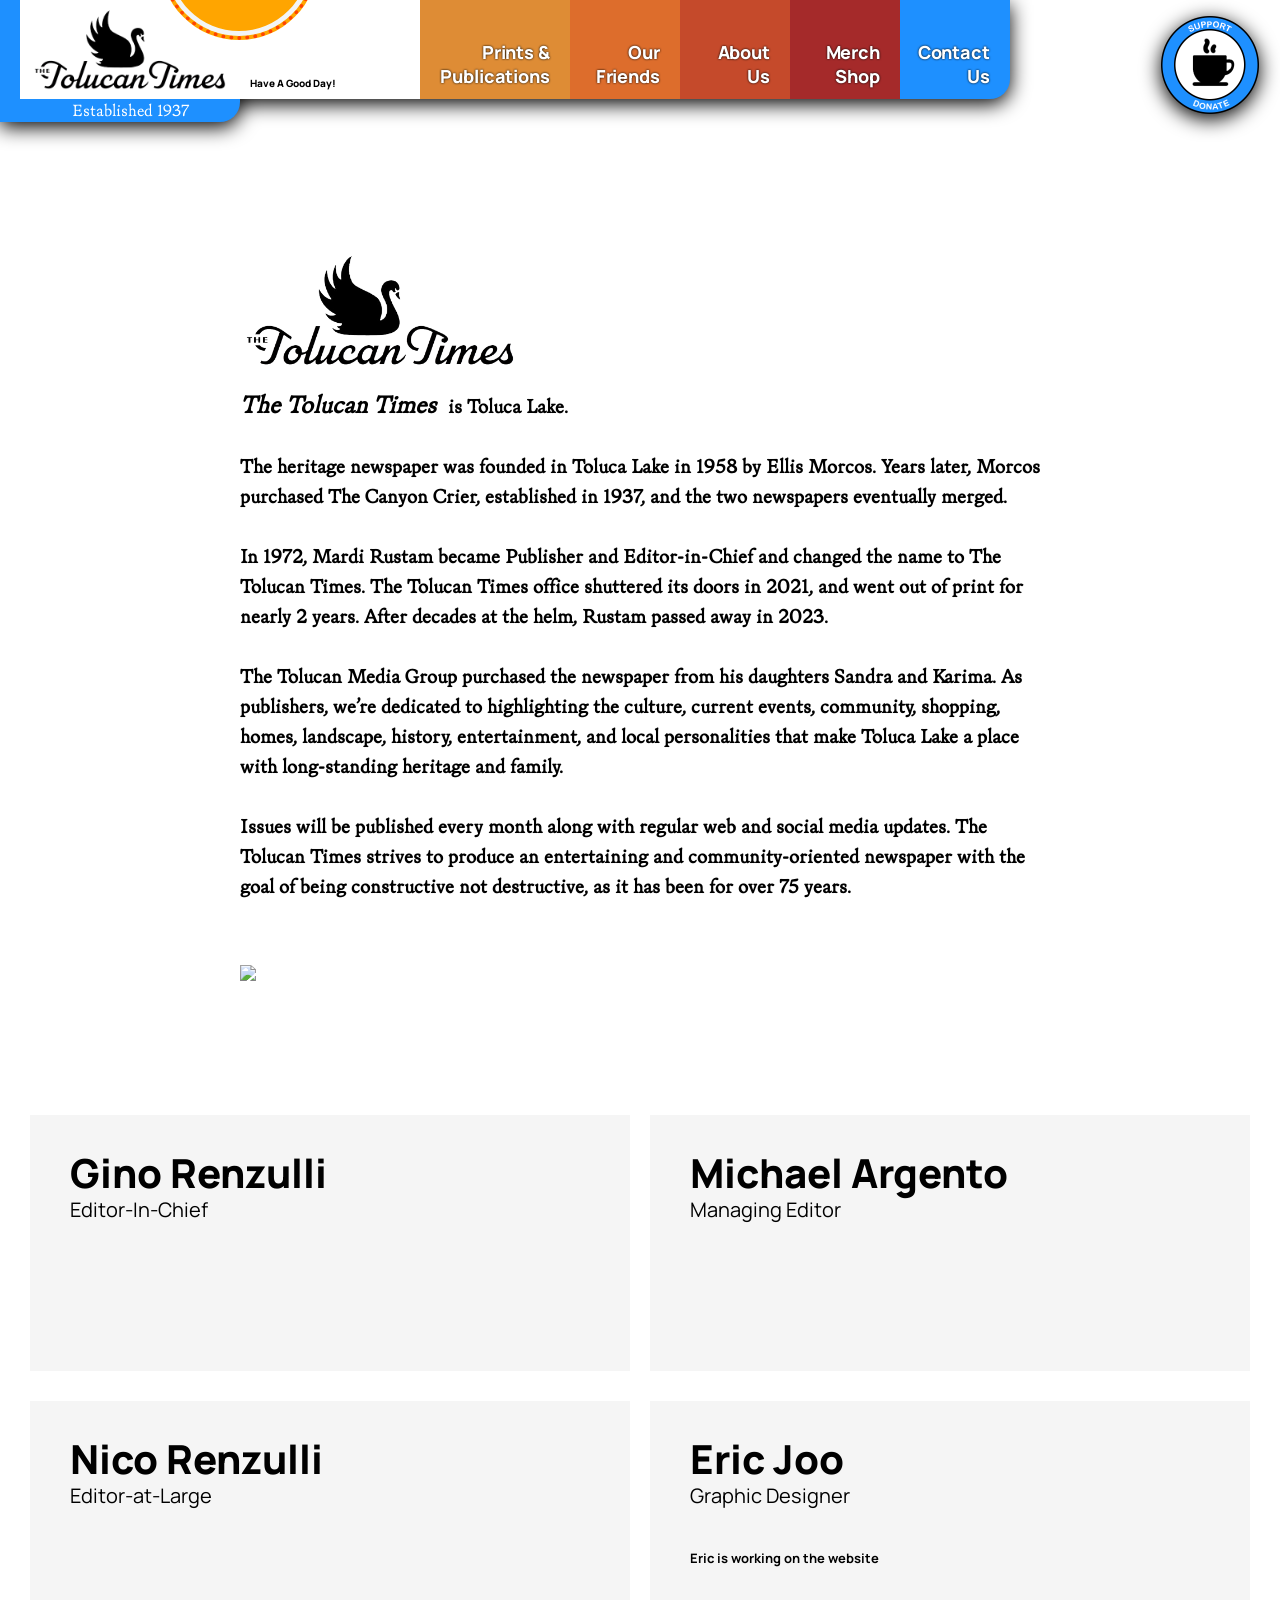
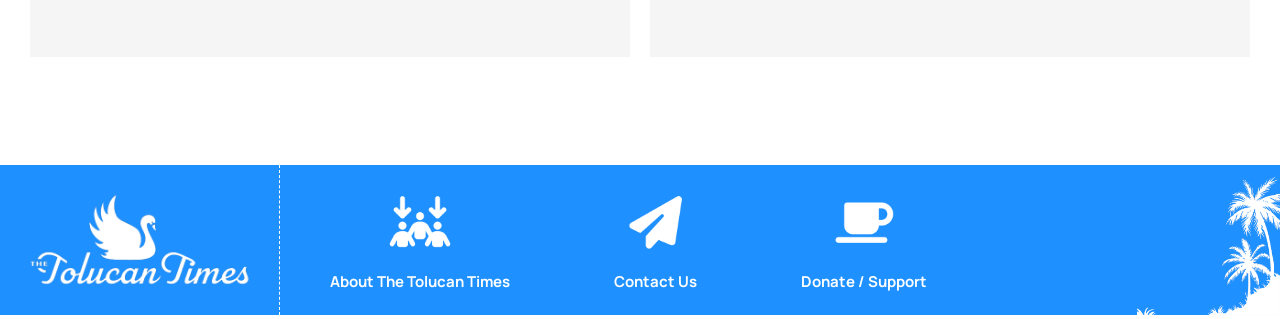
==== commit 62b58742: "Eric update to html structure" ====
--- a/aboutus.html
+++ b/aboutus.html
@@ -33,137 +33,9 @@
 
 <body>
 
-    <div class="nav-container">
-        <div class="color-container">
-            <span></span>
-            <img id="mobilenav"
-                src="https://upload.wikimedia.org/wikipedia/commons/thumb/b/b2/Hamburger_icon.svg/1024px-Hamburger_icon.svg.png">
-        </div>
+    <div class="" id="nav-ph"></div>
 
-
-        <div class="mobilenavbox" id="mobilenavbox">
-
-            <a href="./aboutus.html">
-                <div class="mobile-about-box"><img
-                        src="https://icons.veryicon.com/png/o/miscellaneous/jt2/question-mark-circle.png"></div>
-            </a>
-
-            <a href="https://www.instagram.com/thetolucantimesla/" target="_blank">
-                <div class="mobile-social-box"><img src="https://cdn-icons-png.flaticon.com/256/145/145805.png"></div>
-            </a>
-
-            <a href="https://ko-fi.com/thetolucantimes">
-                <div class="mobile-donate-box"><img src="./images/icons/Donate_Icon.png"></div>
-            </a>
-
-            <img src="./images/TT_Swan_BacktoSchool.png">
-
-            <a href="./publicationshome.html">
-                <div style="background-color: #de8c35; width: 180px;" class="mobile-sub-box">Prints & Publications</div>
-            </a>
-            <a href="./ourfriends.html">
-                <div style="background-color: #dd6d2c; width: 155px;" class="mobile-sub-box">Our Friends</div>
-            </a>
-            <a href="./aboutus.html">
-                <div style="background-color: #c54a2b; width: 134px;" class="mobile-sub-box">About Us</div>
-            </a>
-            <a href="./comingsoon.html">
-                <div style="background-color:  brown;  width: 119px;" class="mobile-sub-box">Merch & Shop</div>
-            </a>
-            <a href="./contactus.html">
-                <div style="background-color: dodgerblue; width: 110px;" class="mobile-sub-box">Contact Us</div>
-            </a>
-
-
-            <div class="marquee">
-                <h1>New Issue Releasing August 23!  </h1>
-            </div>
-        </div>
-
-        <a href="./index.html">
-            <div class="logo-container">
-                <img src="./images/TTT_Logo.png">
-                <h1>Established 1937</h1>
-            </div>
-        </a>
-
-        <div class="link-container-0">
-
-            <div class="disc-container">
-                <h1></h1>
-            </div>
-
-            <div class="container">
-                <div class="current-info">
-
-                    <div class="date-container">
-
-                        <div class="date" id="date">
-                            Have A Good Day!
-                        </div>
-                        <div class="time" id="time">
-                            <span id="am-pm"></span>
-                        </div>
-
-
-                        <div class="others" id="current-weather-items">
-
-
-                        </div>
-                    </div>
-                </div>
-
-                <div class="today" id="current-temp">
-                    <div class="other">
-                      
-                        <div class="temp"></div>
-                    </div>
-                </div>
-
-
-            </div>
-        </div>
-
-        <a href="./publicationshome.html">
-            <div class="link-container-1">
-                <h1>Prints &<br>Publications</h1>
-            </div>
-        </a>
-
-        <a href="./ourfriends.html">
-            <div class="link-container-2">
-                <h1>Our<br>Friends</h1>
-            </div>
-        </a>
-
-        <a href="./aboutus.html">
-            <div class="link-container-3">
-                <h1>About<br>Us</h1>
-            </div>
-        </a>
-
-        <a href="./comingsoon.html">
-            <div class="link-container-4">
-                <h1>Merch<br>Shop</h1>
-            </div>
-        </a>
-
-        <a href="./contactus.html">
-            <div class="link-container-5">
-                <h1>Contact Us</h1>
-            </div>
-        </a>
-
-        <a href="https://ko-fi.com/thetolucantimes">
-            <div class="donate-container">
-                <img src="./images/icons/Donate_Icon.png">
-                <!-- <h1>Support by Donating</h1> -->
-            </div>
-        </a>
-
-    </div>
-
-
+    
     <div class="aboutus-container">
 
         <div class="aboutus-intro-container">
@@ -225,79 +97,11 @@
     </div>
 
     
+    <div class="" id="footer-ph"></div>
 
 
+    <script type="text/javascript" src="./partloader.js"></script>
 
-    <footer>
-
-        <a href="./index.html">
-            <div class="footer-logo"><img src="./images/TTT_Logo.png"></div>
-        </a>
-
-        <div class="footer-links">
-            <a href="./aboutus.html">
-                <div class="footer-link"><img src="./images/icons/AbouUs_Icon.png"></div>
-                <h1>About The Tolucan Times</h1>
-            </a>
-        </div>
-        <div class="footer-links">
-            <a href="./contactus.html">
-                <div class="footer-link"><img src="./images/icons/Contact_Icon.png"></div>
-                <h1>Contact Us</h1>
-            </a>
-        </div>
-        <div class="footer-links">
-            <a href="https://ko-fi.com/tolucantimesla#paypalModal">
-                <div class="footer-link"><img src="./images/icons/FooterDonate_Icon.png"></div>
-                <h1>Donate / Support</h1>
-            </a>
-        </div>
-
-        <div class="footer-bg">
-            <img src="./images/Footer_Bg_Desktop.png">
-        </div>
-
-        <a href="./index.html">
-            <div class="mobile-footer">
-                <img src="./images/TTT_Logo.png">
-            </div>
-        </a>
-
-        <div class="mobile-footer-links">
-            <a href="./aboutus.html">
-                <h1>About Us</h1>
-            </a>
-            <a href="./contactus.html">
-                <h1>Contact Us</h1>
-            </a>
-            <a href="https://ko-fi.com/tolucantimesla#paypalModal">
-                <h1>Donate / Support</h1>
-            </a>
-        </div>
-
-        <div class="mobile-footer-bg">
-            <img src="./images/Footer_Bg.png">
-        </div>
-
-
-
-
-    </footer>
-
-
-    <script src="https://cdnjs.cloudflare.com/ajax/libs/moment.js/2.29.1/moment.min.js"
-        integrity="sha512-qTXRIMyZIFb8iQcfjXWCO8+M5Tbc38Qi5WzdPOYZHIlZpzBHG3L3by84BBBOiRGiEb7KKtAOAs5qYdUiZiQNNQ=="
-        crossorigin="anonymous" referrerpolicy="no-referrer"></script>
-
-    <script src="javascript/script.js"></script>
-
-
-    <!-- Mobile Nav Button -->
-    <script>
-        $("#mobilenav").click(function () {
-            $("#mobilenavbox").toggle();
-        });
-    </script>
 
 <script>
     var app = document.getElementById('intro');
--- a/css/nav.css
+++ b/css/nav.css
@@ -1,4 +1,6 @@
-
+#nav-ph{
+    z-index: 1000;
+}
 
 .nav-container {
     position: absolute;
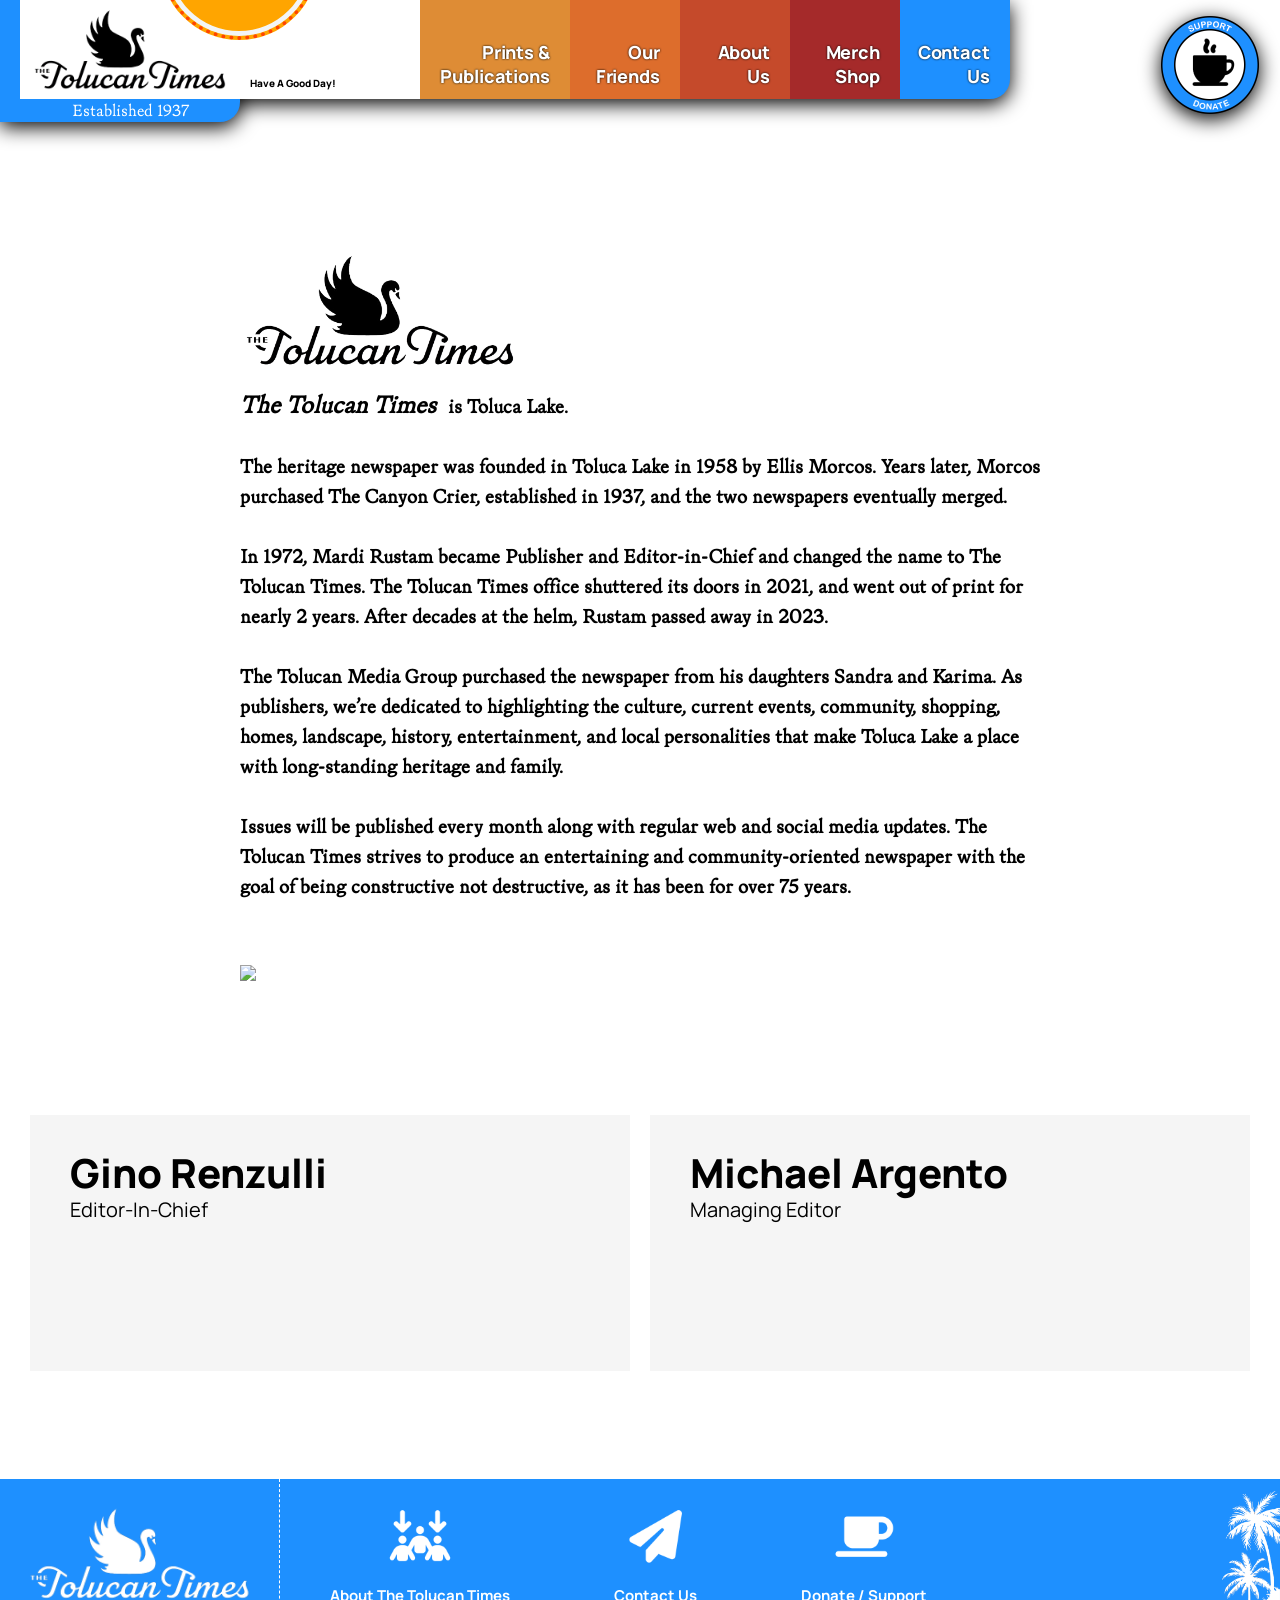
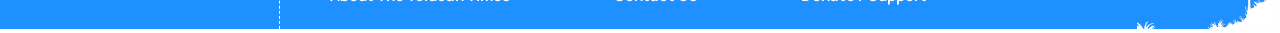
==== commit c2257e1e: "nico exit" ====
--- a/aboutus.html
+++ b/aboutus.html
@@ -69,23 +69,7 @@
             
         </div>
         
-        
-        <div class="writer-container">
-             <div class="writer-box">
-                <h1>Nico Renzulli</h1>
-                <h2>Editor-at-Large</h2>
-                <h3></h3>
-                <h4></h4>
-                    <!-- <img src="./images/Michael_Profile.png"> -->
-            </div>
-            <div class="writer-box">
-                <h1>Eric Joo</h1>
-                <h2>Graphic Designer</h2>
-                <h4>Eric is working on the website
-                </h4>
-                <!-- <img src="./images/Gino_Profile.png"> -->
-            </div>
-        </div>
+    
         <br>
         <br>
         <br>
